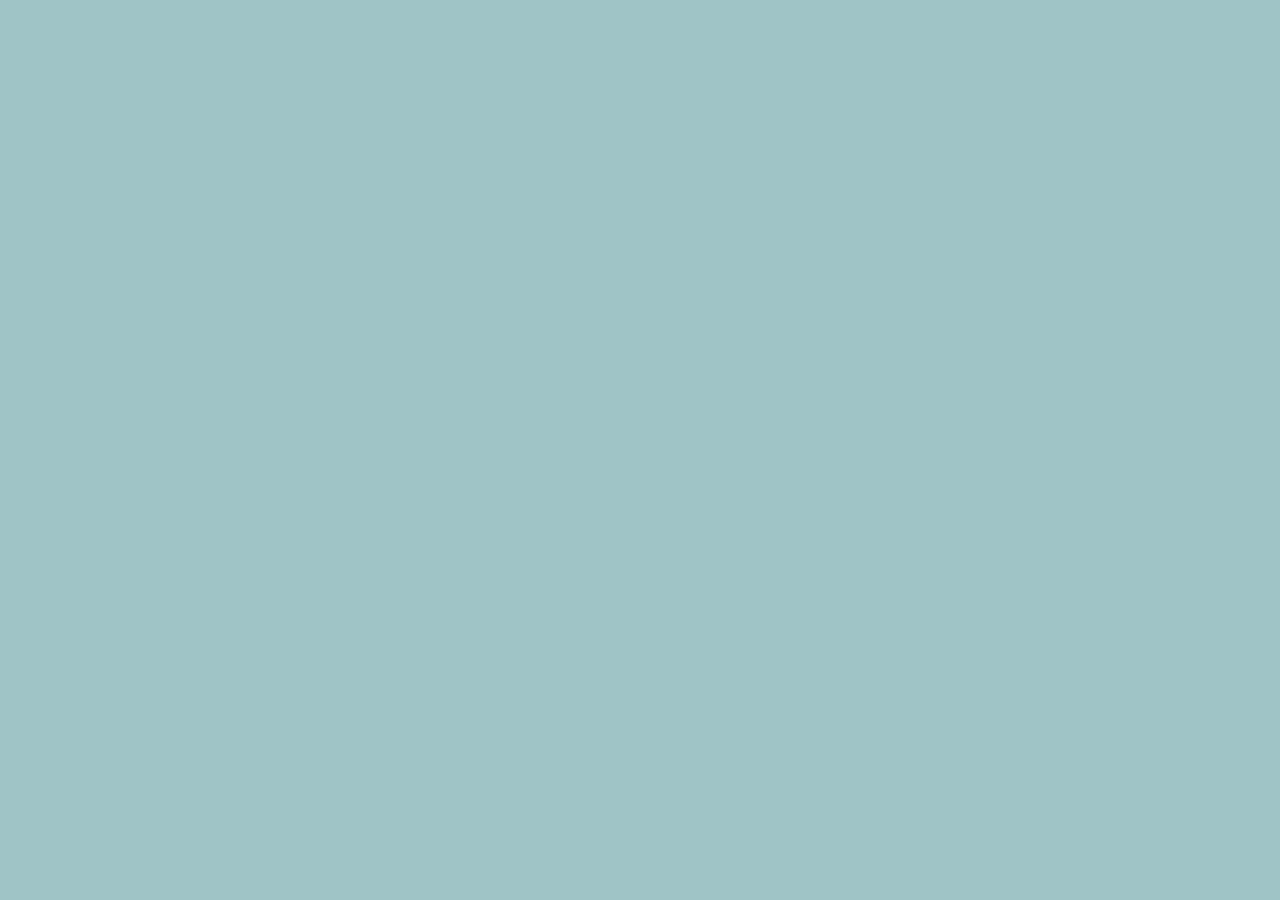
==== skills.html @ 6e3fb7fb "Update skills.html" ====
<!DOCTYPE html>
<html>
<head>
 <link rel="stylesheet" href = geom101_WebDesign.css>

<title>Bunny Skills/title>
</head>
<body>
  
<div class = "topnav">
 <ul>
   <li> <a class="active" href= index.html> Bunnies for Hire </a></li>
   <li> <a href= skills.html> Bunny Skills </a></li>
 </ul>
</div>
 
<h1> How could they possibly help you garden? </h1>
 <p>They are skilled at chewing, digging and have a knack for rearranging objects. They stay in shape by taking turns to work out.<img src="Nova_300.jpg" alt="Nova on the rower" width="300" height="400"> <img src="luna350.jpg" alt="Luna on the rower" width="350" height="348">  </p>
 <p> Need your lawn mowed? No problem! They love to eat grass and can trim it to perfection. They are perfect diggers which is 
   ideal for planting any type of plant and with their rearanging skills they can drag the plant into place and fill the hole back
   up. </p>
 <p> When it gets too hot they like to take a break: <img src="outside_300jpg.jpg" alt="Nova and Luna Taking a Break" width="300" height="400"> </p>
 <p> They are super easy going for payment. All they want are some tasty treats such as carrots, bananas,
    strawberries or kale or suprise them with something else, they even enjoy just cardboard boxes.</p>
<p> Hire us, were hungry.<img src="cuties_300.jpg" alt="Luna and Nova" width="300" height="400">/p>
</body>
</html>
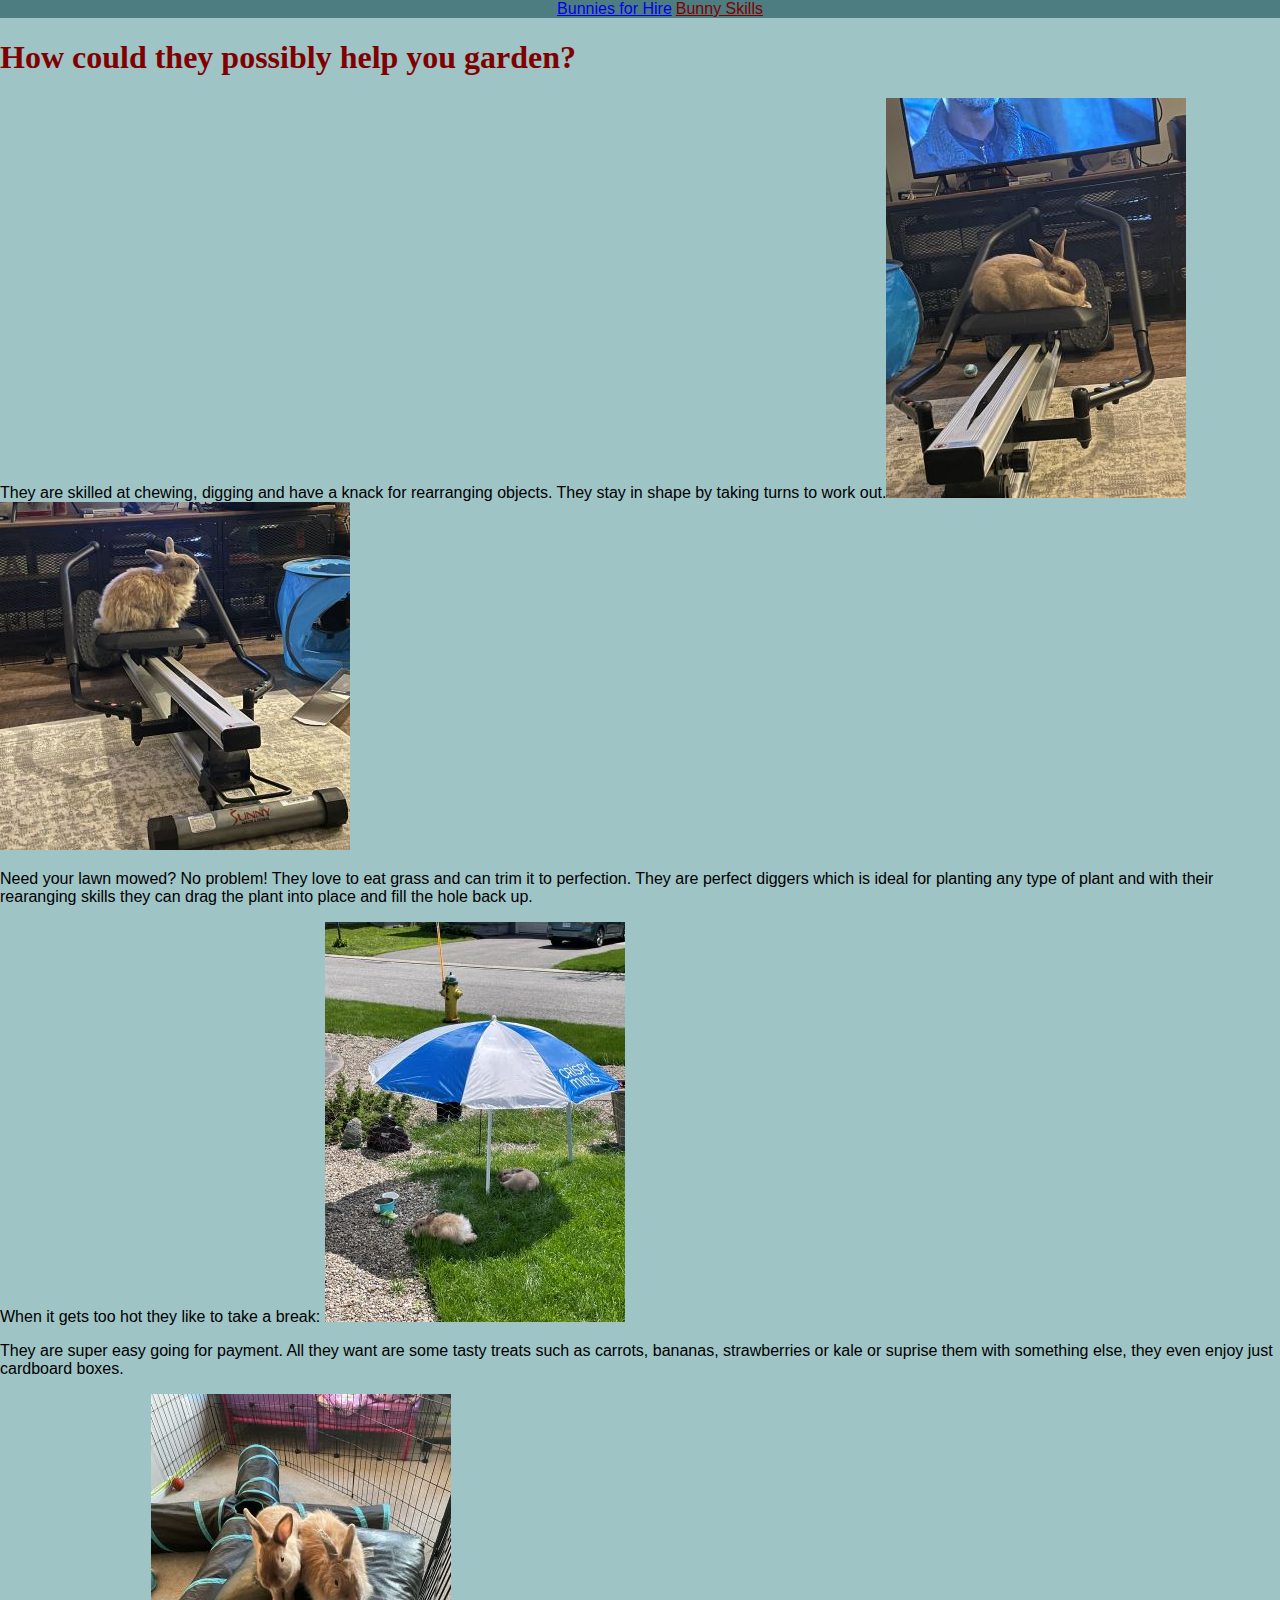
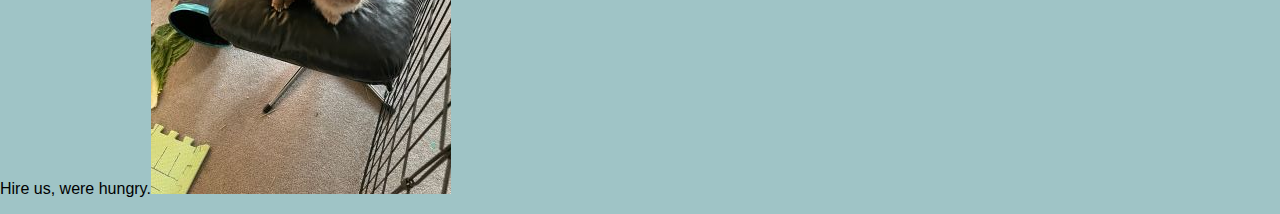
==== commit 674c30dc: "Update skills.html" ====
--- a/skills.html
+++ b/skills.html
@@ -1,16 +1,16 @@
 <!DOCTYPE html>
 <html>
 <head>
- <link rel="stylesheet" href = geom101_WebDesign.css>
-
-<title>Bunny Skills/title>
+<link rel = "stylesheet" href = geom101_WebDesign.css>
+<title> Bunny Skills </title>
 </head>
+  
 <body>
   
 <div class = "topnav">
  <ul>
-   <li> <a class="active" href= index.html> Bunnies for Hire </a></li>
-   <li> <a href= skills.html> Bunny Skills </a></li>
+   <li> <a href = index.html> Bunnies for Hire </a></li>
+   <li> <a class = "active" href = skills.html> Bunny Skills </a></li>
  </ul>
 </div>
  
@@ -22,6 +22,7 @@
  <p> When it gets too hot they like to take a break: <img src="outside_300jpg.jpg" alt="Nova and Luna Taking a Break" width="300" height="400"> </p>
  <p> They are super easy going for payment. All they want are some tasty treats such as carrots, bananas,
     strawberries or kale or suprise them with something else, they even enjoy just cardboard boxes.</p>
-<p> Hire us, were hungry.<img src="cuties_300.jpg" alt="Luna and Nova" width="300" height="400">/p>
+<p> Hire us, were hungry.<img src="cuties_300.jpg" alt="Luna and Nova" width="300" height="400"</p>
+  
 </body>
 </html>
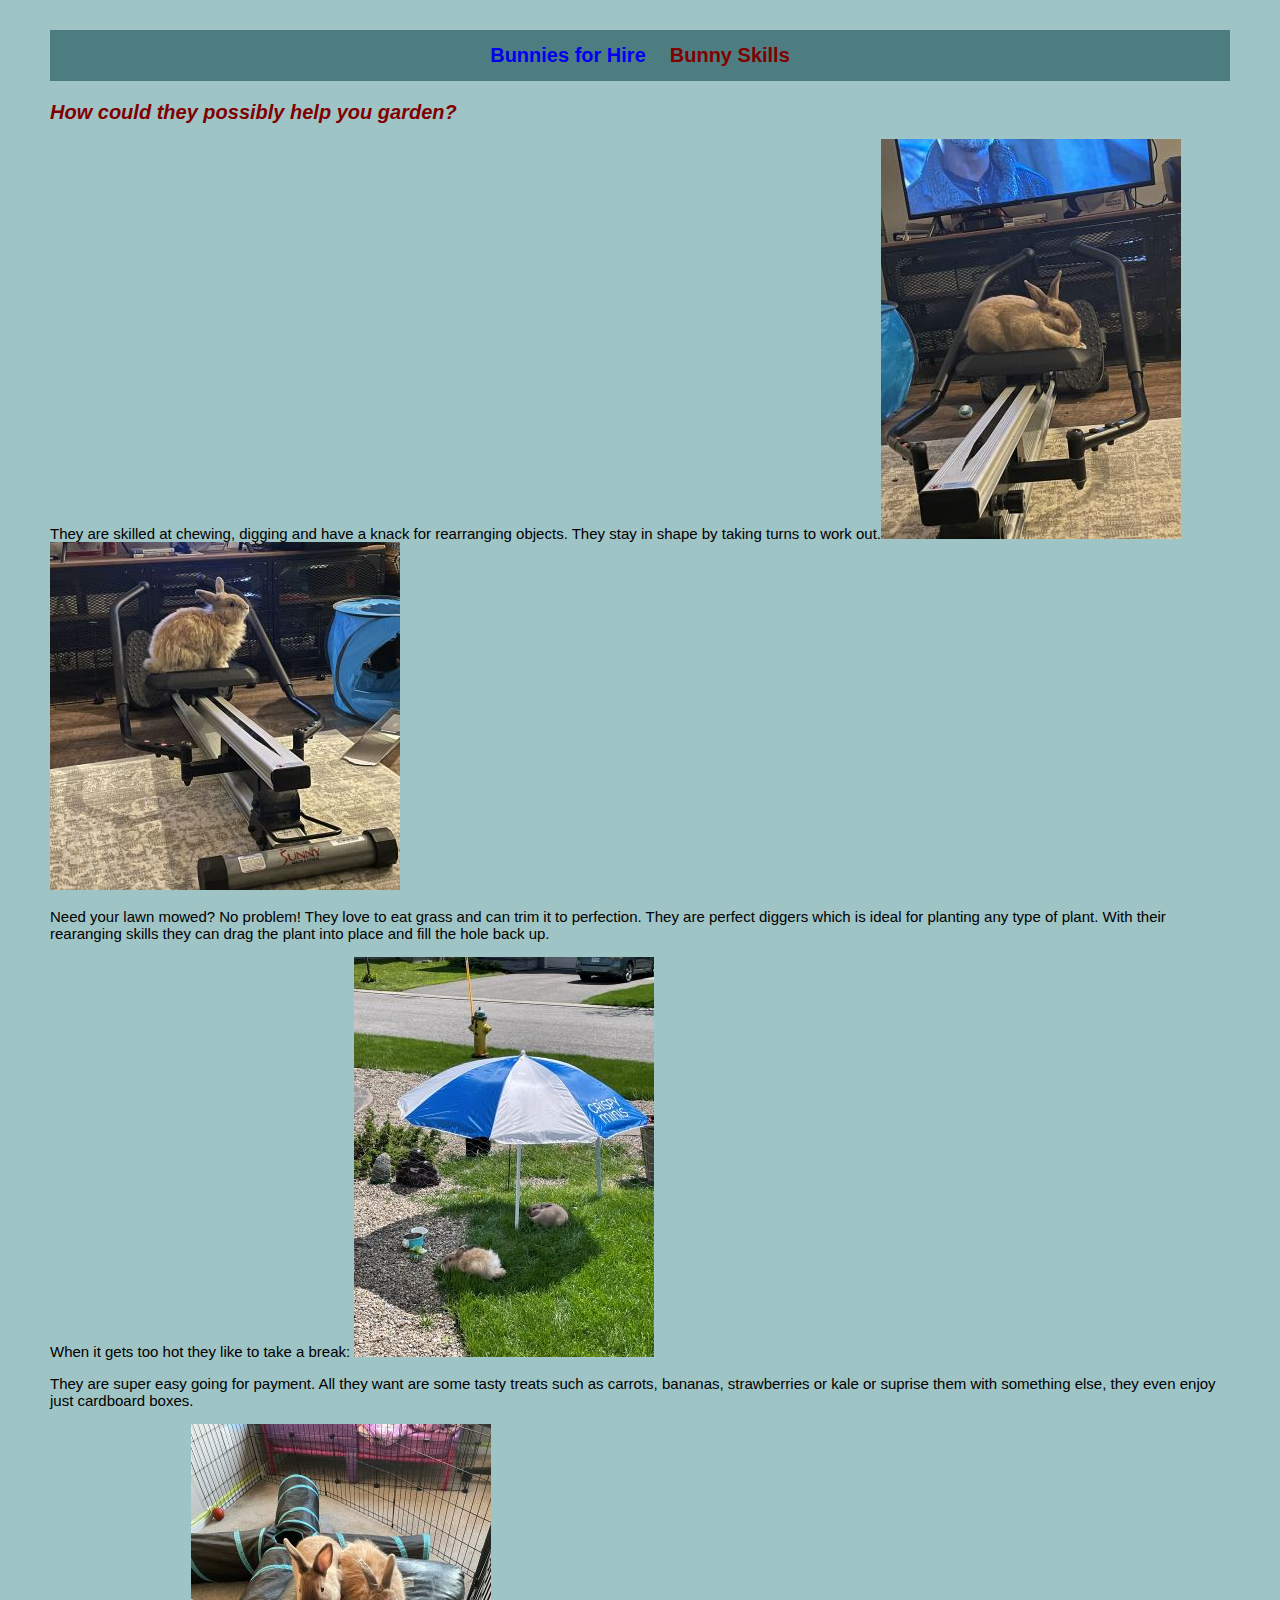
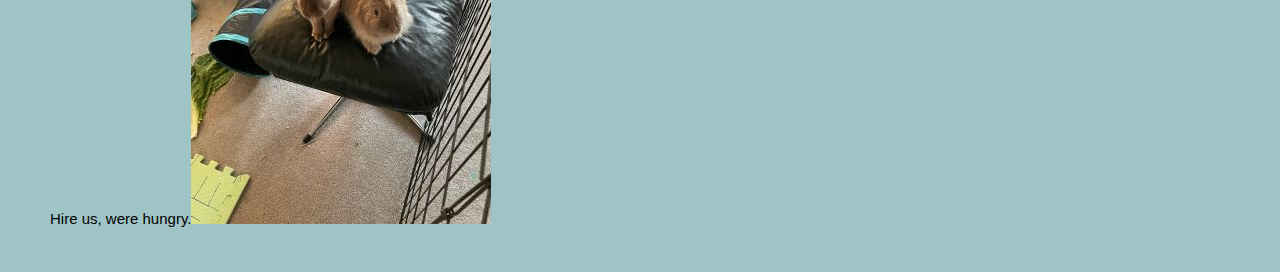
==== commit ad7cc0db: "Update skills.html" ====
--- a/skills.html
+++ b/skills.html
@@ -1,7 +1,8 @@
 <!DOCTYPE html>
-<html>
+<html lang = "eng">
 <head>
 <link rel = "stylesheet" href = geom101_WebDesign.css>
+<meta name="viewport" content="width=device-width, initial-scale=1.0">
 <title> Bunny Skills </title>
 </head>
   
@@ -17,7 +18,7 @@
 <h1> How could they possibly help you garden? </h1>
  <p>They are skilled at chewing, digging and have a knack for rearranging objects. They stay in shape by taking turns to work out.<img src="Nova_300.jpg" alt="Nova on the rower" width="300" height="400"> <img src="luna350.jpg" alt="Luna on the rower" width="350" height="348">  </p>
  <p> Need your lawn mowed? No problem! They love to eat grass and can trim it to perfection. They are perfect diggers which is 
-   ideal for planting any type of plant and with their rearanging skills they can drag the plant into place and fill the hole back
+   ideal for planting any type of plant. With their rearanging skills they can drag the plant into place and fill the hole back
    up. </p>
  <p> When it gets too hot they like to take a break: <img src="outside_300jpg.jpg" alt="Nova and Luna Taking a Break" width="300" height="400"> </p>
  <p> They are super easy going for payment. All they want are some tasty treats such as carrots, bananas,
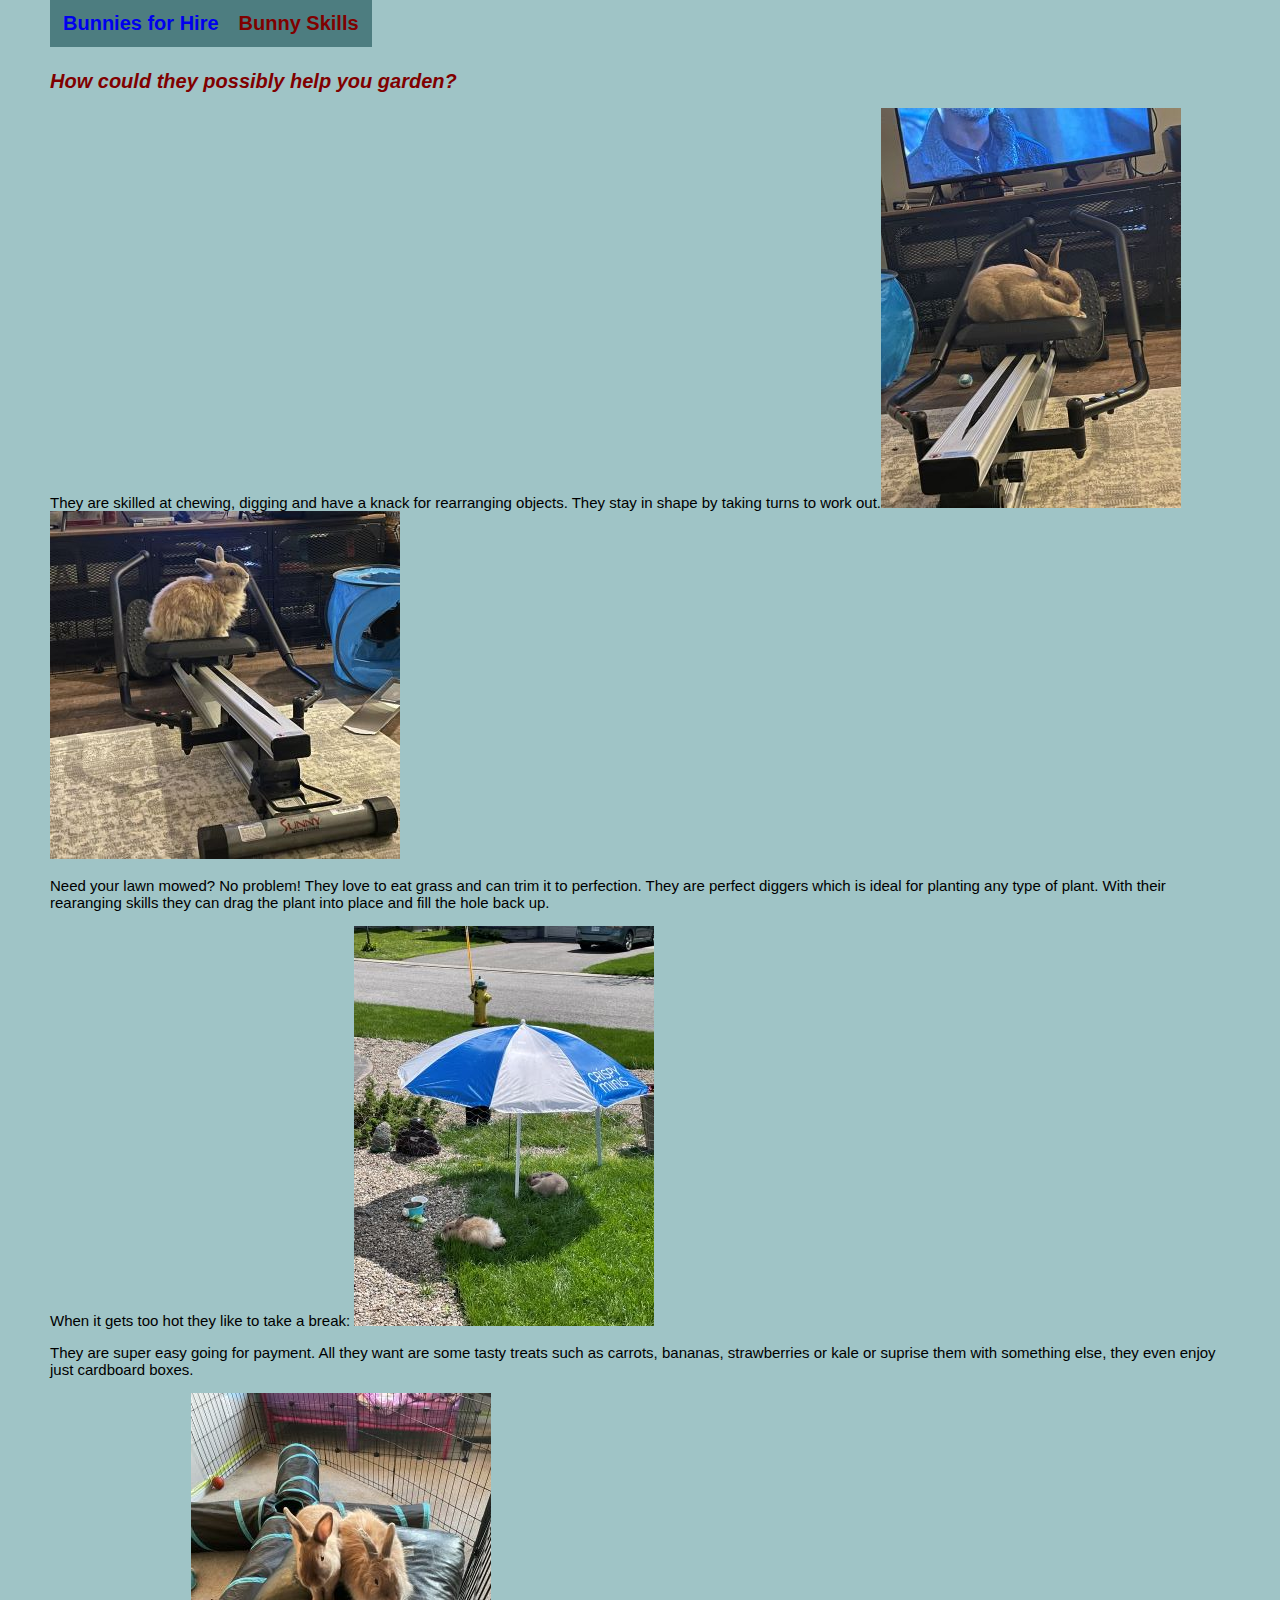
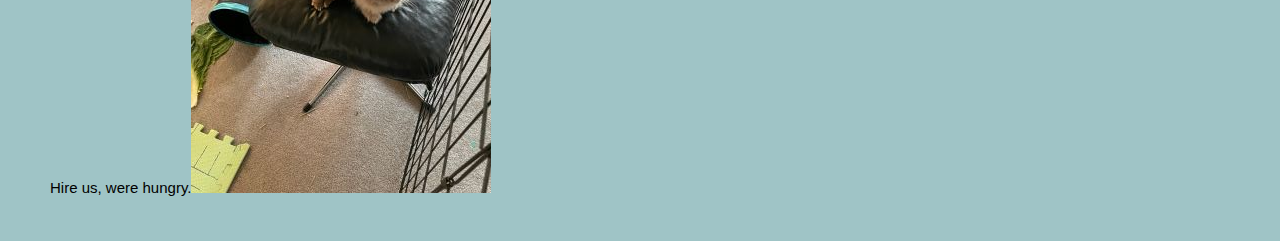
==== commit 600239ba: "Update skills.html" ====
--- a/skills.html
+++ b/skills.html
@@ -1,6 +1,8 @@
 <!DOCTYPE html>
+<!-- Set html to eng to not get an error in the html webpage check-->
 <html lang = "eng">
 <head>
+ <!-- Imported stylesheet and didn't have time to properly do a responsive website but left it there -->
 <link rel = "stylesheet" href = geom101_WebDesign.css>
 <meta name="viewport" content="width=device-width, initial-scale=1.0">
 <title> Bunny Skills </title>
@@ -8,14 +10,17 @@
   
 <body>
   
+ <!-- Navigation bar, turned into a class -->
 <div class = "topnav">
  <ul>
    <li> <a href = index.html> Bunnies for Hire </a></li>
    <li> <a class = "active" href = skills.html> Bunny Skills </a></li>
  </ul>
 </div>
- 
+<!-- Header 1 that is styled with css -->
 <h1> How could they possibly help you garden? </h1>
+  
+<!-- Paragraphs that are styled with css, has images insside that i did not have time to style -->
  <p>They are skilled at chewing, digging and have a knack for rearranging objects. They stay in shape by taking turns to work out.<img src="Nova_300.jpg" alt="Nova on the rower" width="300" height="400"> <img src="luna350.jpg" alt="Luna on the rower" width="350" height="348">  </p>
  <p> Need your lawn mowed? No problem! They love to eat grass and can trim it to perfection. They are perfect diggers which is 
    ideal for planting any type of plant. With their rearanging skills they can drag the plant into place and fill the hole back
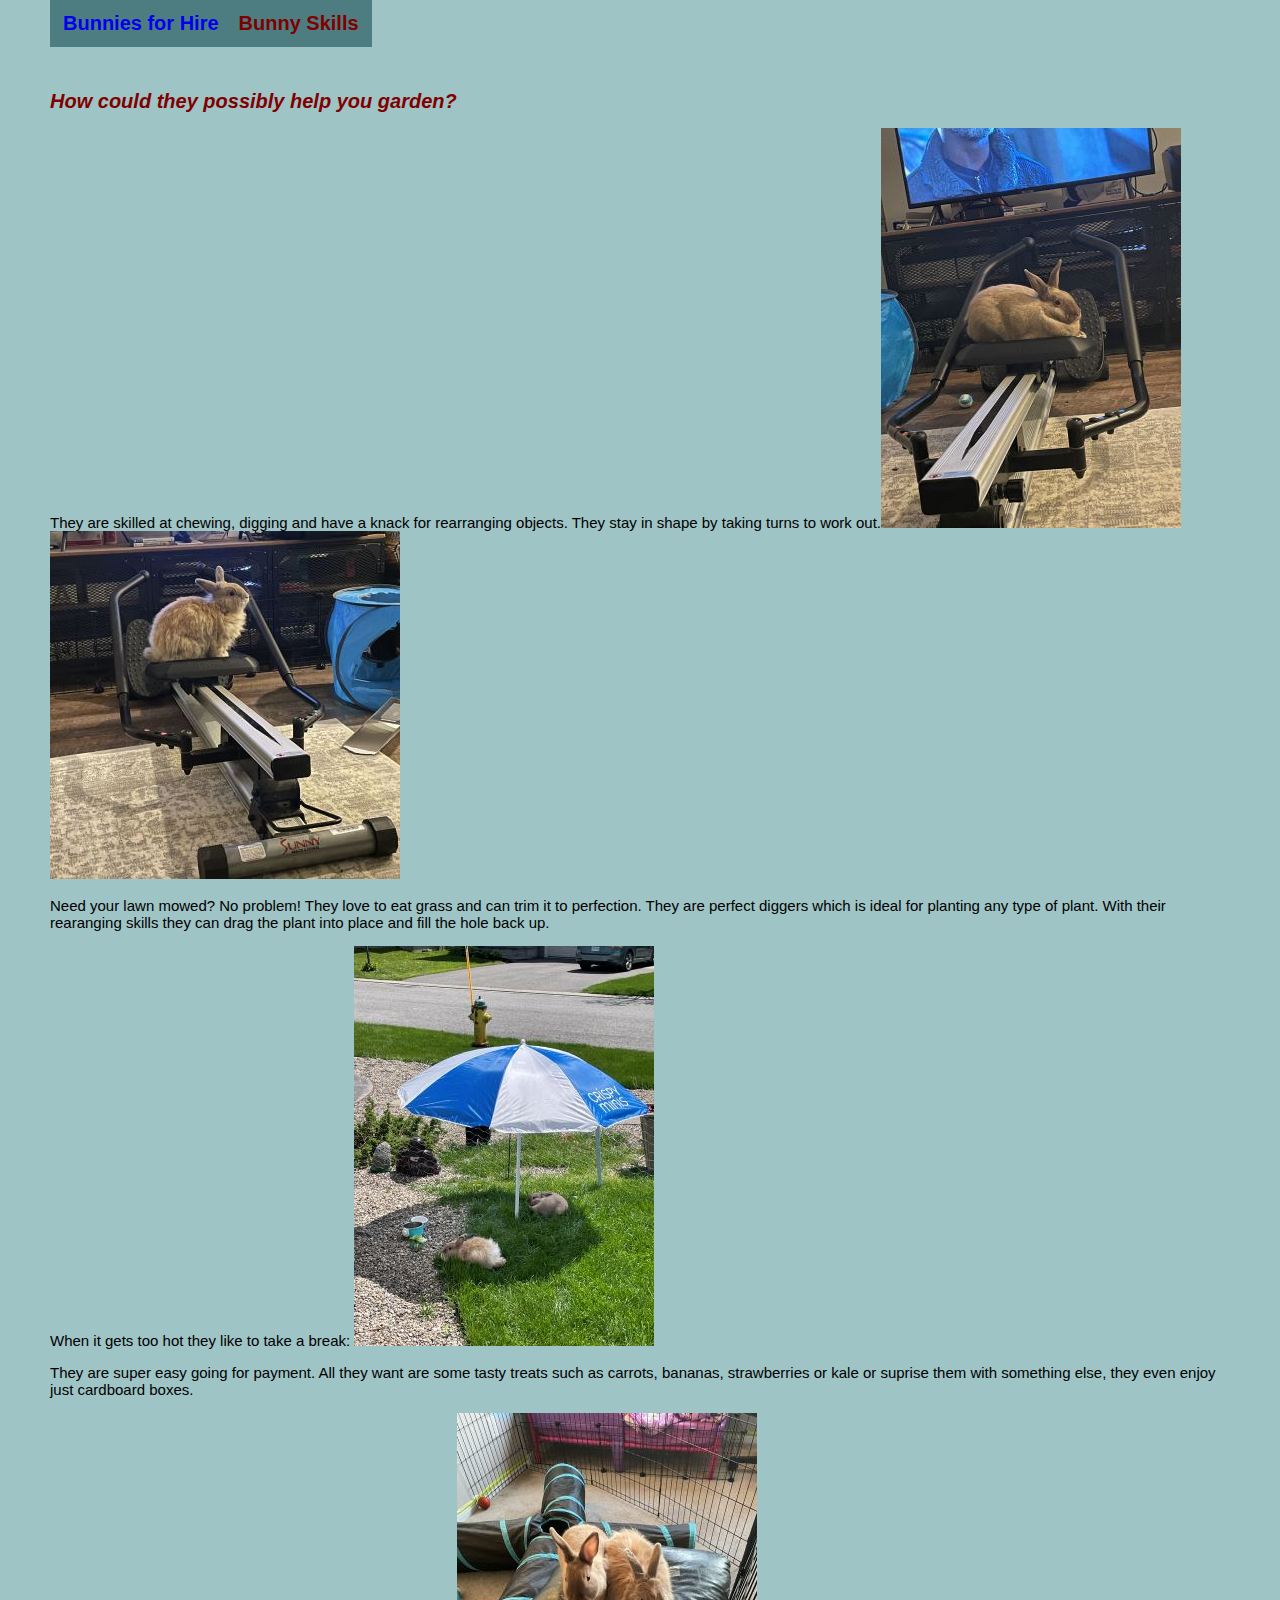
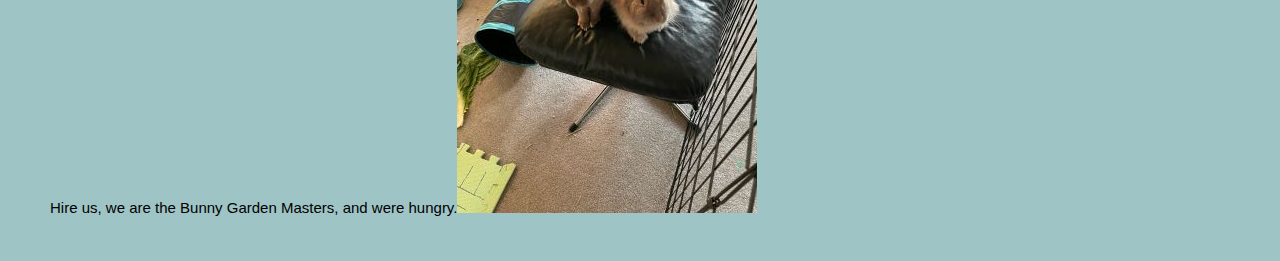
==== commit ee2edfaa: "Update skills.html" ====
--- a/skills.html
+++ b/skills.html
@@ -1,10 +1,14 @@
 <!DOCTYPE html>
-<!-- Set html to eng to not get an error in the html webpage check-->
+
+  <!-- Set html to eng to not get an error in the html webpage check-->
 <html lang = "eng">
 <head>
+ 
  <!-- Imported stylesheet and didn't have time to properly do a responsive website but left it there -->
 <link rel = "stylesheet" href = geom101_WebDesign.css>
 <meta name="viewport" content="width=device-width, initial-scale=1.0">
+  
+ <!-- Gave title to the tab that opens up the page-->
 <title> Bunny Skills </title>
 </head>
   
@@ -17,18 +21,19 @@
    <li> <a class = "active" href = skills.html> Bunny Skills </a></li>
  </ul>
 </div>
-<!-- Header 1 that is styled with css -->
+ 
+  <!-- Header 1 that is styled with css -->
 <h1> How could they possibly help you garden? </h1>
   
-<!-- Paragraphs that are styled with css, has images insside that i did not have time to style -->
- <p>They are skilled at chewing, digging and have a knack for rearranging objects. They stay in shape by taking turns to work out.<img src="Nova_300.jpg" alt="Nova on the rower" width="300" height="400"> <img src="luna350.jpg" alt="Luna on the rower" width="350" height="348">  </p>
- <p> Need your lawn mowed? No problem! They love to eat grass and can trim it to perfection. They are perfect diggers which is 
-   ideal for planting any type of plant. With their rearanging skills they can drag the plant into place and fill the hole back
-   up. </p>
- <p> When it gets too hot they like to take a break: <img src="outside_300jpg.jpg" alt="Nova and Luna Taking a Break" width="300" height="400"> </p>
- <p> They are super easy going for payment. All they want are some tasty treats such as carrots, bananas,
+  <!-- Paragraphs that are styled with css, has images insside that i did not have time to style -->
+<p>They are skilled at chewing, digging and have a knack for rearranging objects. They stay in shape by taking turns to work out.<img src="Nova_300.jpg" alt="Nova on the rower" width="300" height="400"> <img src="luna350.jpg" alt="Luna on the rower" width="350" height="348">  </p>
+<p> Need your lawn mowed? No problem! They love to eat grass and can trim it to perfection. They are perfect diggers which is 
+   ideal for planting any type of plant. 
+   With their rearanging skills they can drag the plant into place and fill the hole back up. </p>
+<p> When it gets too hot they like to take a break: <img src="outside_300jpg.jpg" alt="Nova and Luna Taking a Break" width="300" height="400"> </p>
+<p> They are super easy going for payment. All they want are some tasty treats such as carrots, bananas,
     strawberries or kale or suprise them with something else, they even enjoy just cardboard boxes.</p>
-<p> Hire us, were hungry.<img src="cuties_300.jpg" alt="Luna and Nova" width="300" height="400"</p>
+<p> Hire us, we are the Bunny Garden Masters, and were hungry.<img src="cuties_300.jpg" alt="Luna and Nova" width="300" height="400"</p>
   
 </body>
 </html>
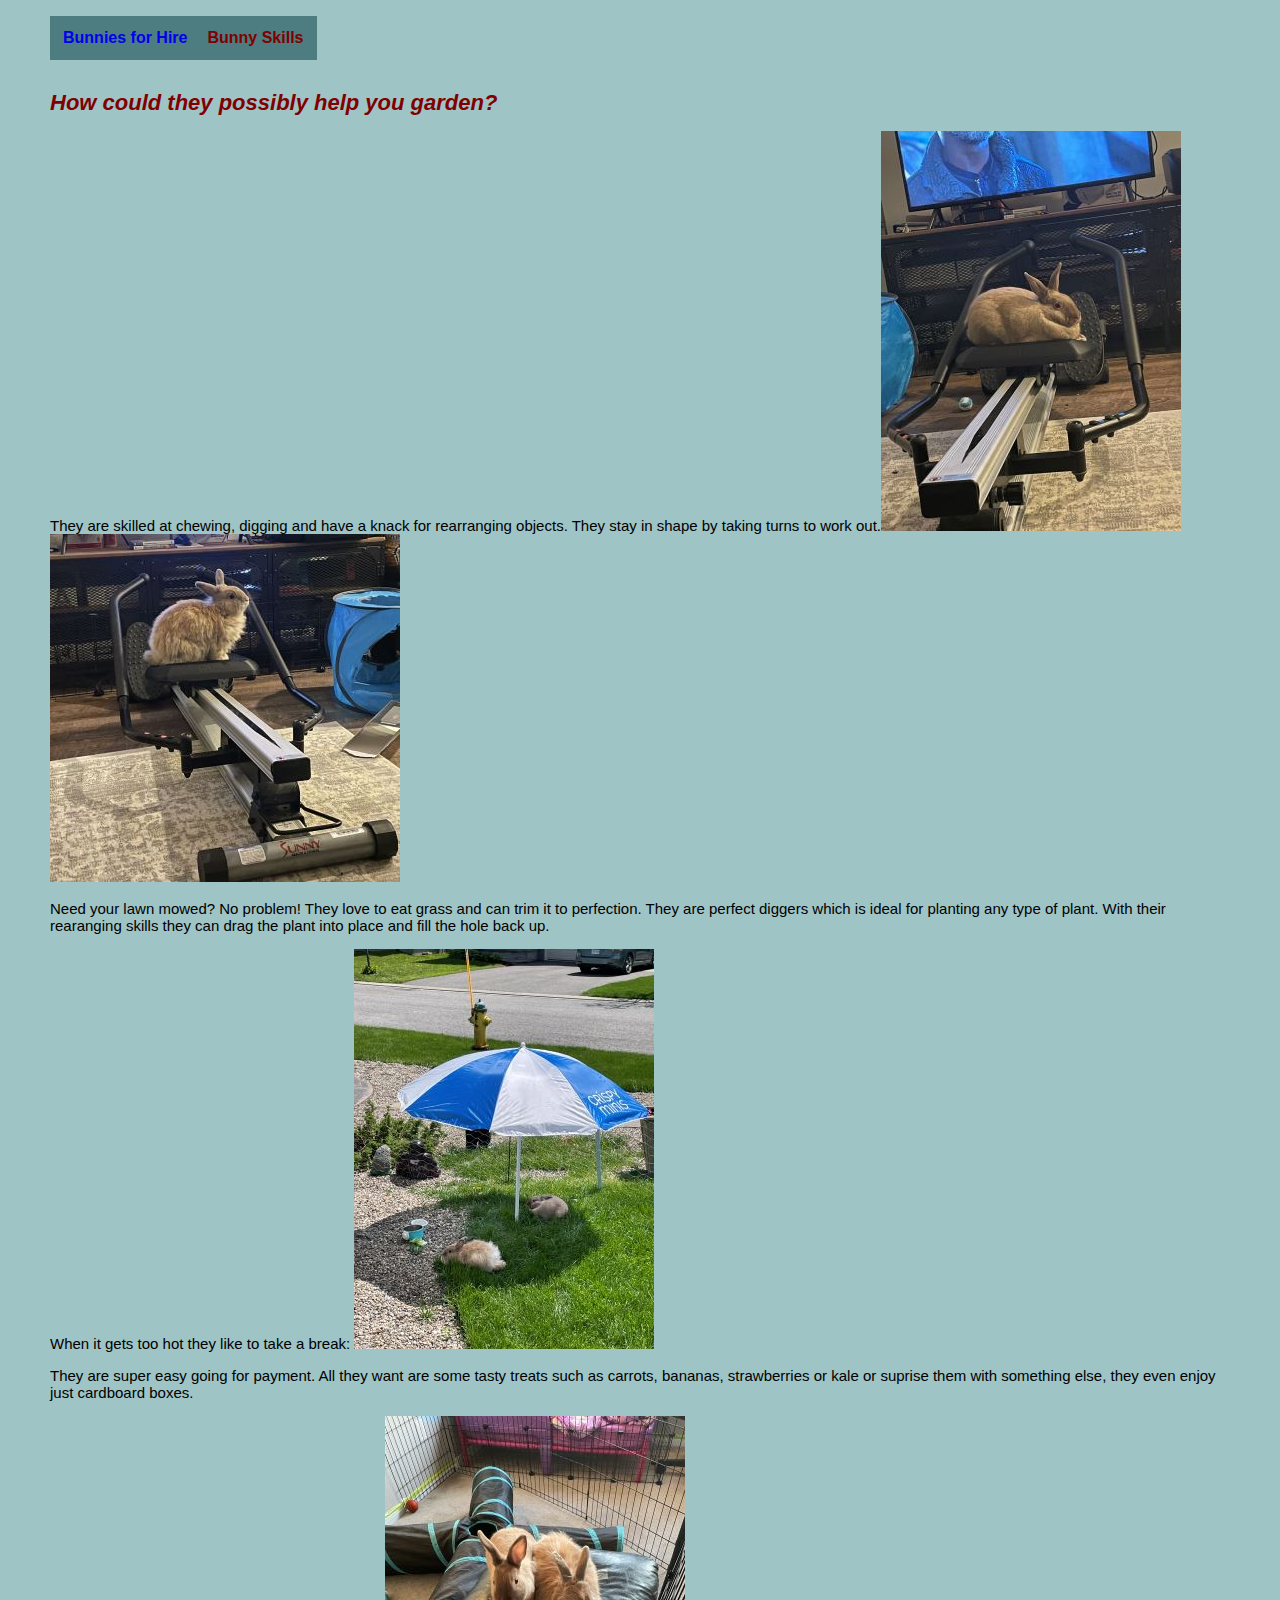
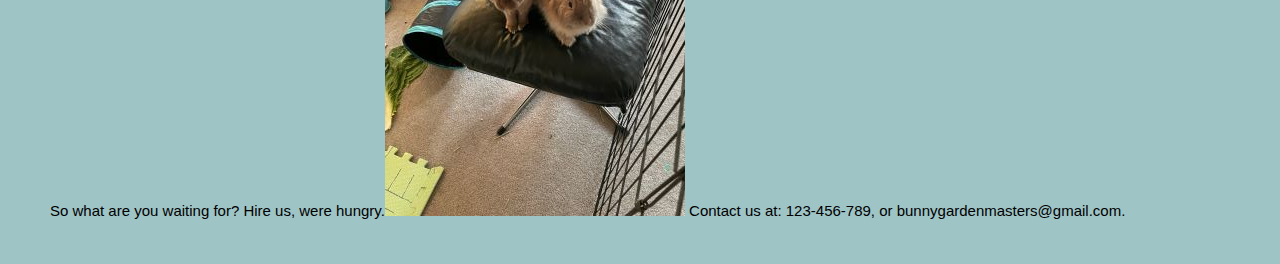
==== commit 04305fd5: "Update skills.html" ====
--- a/skills.html
+++ b/skills.html
@@ -26,14 +26,15 @@
 <h1> How could they possibly help you garden? </h1>
   
   <!-- Paragraphs that are styled with css, has images insside that i did not have time to style -->
-<p>They are skilled at chewing, digging and have a knack for rearranging objects. They stay in shape by taking turns to work out.<img src="Nova_300.jpg" alt="Nova on the rower" width="300" height="400"> <img src="luna350.jpg" alt="Luna on the rower" width="350" height="348">  </p>
+<p> They are skilled at chewing, digging and have a knack for rearranging objects. They stay in shape by taking turns to work out.<img src="Nova_300.jpg" alt="Nova on the rower" width="300" height="400"> <img src="luna350.jpg" alt="Luna on the rower" width="350" height="348">  </p>
 <p> Need your lawn mowed? No problem! They love to eat grass and can trim it to perfection. They are perfect diggers which is 
    ideal for planting any type of plant. 
    With their rearanging skills they can drag the plant into place and fill the hole back up. </p>
 <p> When it gets too hot they like to take a break: <img src="outside_300jpg.jpg" alt="Nova and Luna Taking a Break" width="300" height="400"> </p>
 <p> They are super easy going for payment. All they want are some tasty treats such as carrots, bananas,
     strawberries or kale or suprise them with something else, they even enjoy just cardboard boxes.</p>
-<p> Hire us, we are the Bunny Garden Masters, and were hungry.<img src="cuties_300.jpg" alt="Luna and Nova" width="300" height="400"</p>
+<p> So what are you waiting for? Hire us, were hungry.<img src="cuties_300.jpg" alt="Luna and Nova" width="300" height="400"</p>
+  Contact us at: 123-456-789, or bunnygardenmasters@gmail.com. 
   
 </body>
 </html>
